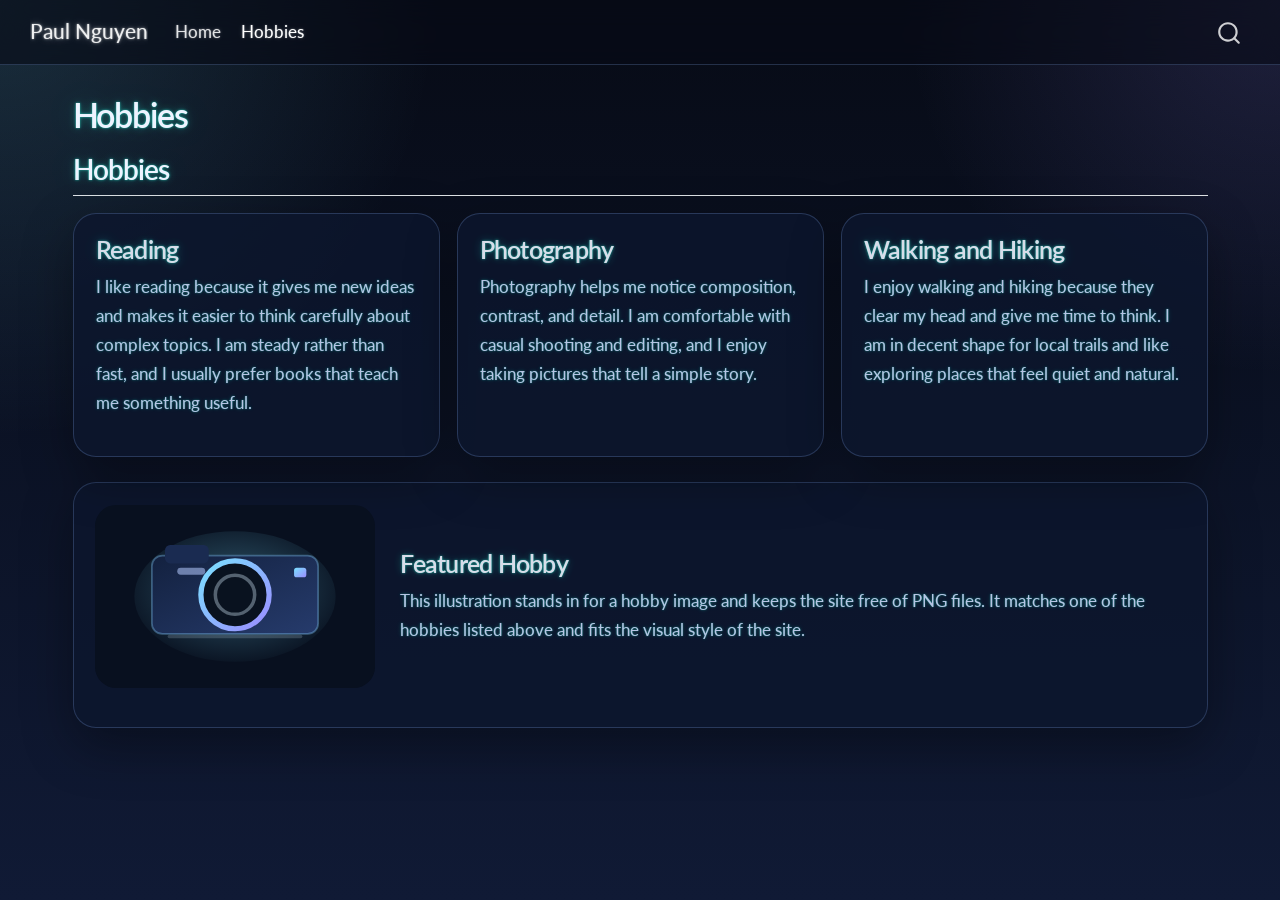
==== docs/hobbies.html @ 5d2afad6 "not sure what happened but ok" ====
<!DOCTYPE html>
<html xmlns="http://www.w3.org/1999/xhtml" lang="en" xml:lang="en"><head>

<meta charset="utf-8">
<meta name="generator" content="quarto-1.9.37">

<meta name="viewport" content="width=device-width, initial-scale=1.0, user-scalable=yes">


<title>Hobbies – Paul Nguyen</title>
<style>
/* Default styles provided by pandoc.
** See https://pandoc.org/MANUAL.html#variables-for-html for config info.
*/
code{white-space: pre-wrap;}
span.smallcaps{font-variant: small-caps;}
div.columns{display: flex; gap: min(4vw, 1.5em);}
div.column{flex: auto; overflow-x: auto;}
div.hanging-indent{margin-left: 1.5em; text-indent: -1.5em;}
ul.task-list{list-style: none;}
ul.task-list li input[type="checkbox"] {
  width: 0.8em;
  margin: 0 0.8em 0.2em -1em; /* quarto-specific, see https://github.com/quarto-dev/quarto-cli/issues/4556 */ 
  vertical-align: middle;
}
</style>


<script src="site_libs/quarto-nav/quarto-nav.js"></script>
<script src="site_libs/quarto-nav/headroom.min.js"></script>
<script src="site_libs/clipboard/clipboard.min.js"></script>
<script src="site_libs/quarto-search/autocomplete.umd.js"></script>
<script src="site_libs/quarto-search/fuse.min.js"></script>
<script src="site_libs/quarto-search/quarto-search.js"></script>
<meta name="quarto:offset" content="./">
<script src="site_libs/quarto-html/quarto.js" type="module"></script>
<script src="site_libs/quarto-html/tabsets/tabsets.js" type="module"></script>
<script src="site_libs/quarto-html/popper.min.js"></script>
<script src="site_libs/quarto-html/tippy.umd.min.js"></script>
<script src="site_libs/quarto-html/anchor.min.js"></script>
<link href="site_libs/quarto-html/tippy.css" rel="stylesheet">
<link href="site_libs/quarto-html/quarto-syntax-highlighting-dark-d0ae9245876894da5ac7e18953ecc5cc.css" rel="stylesheet" id="quarto-text-highlighting-styles">
<script src="site_libs/bootstrap/bootstrap.min.js"></script>
<link href="site_libs/bootstrap/bootstrap-icons.css" rel="stylesheet">
<link href="site_libs/bootstrap/bootstrap-2fee8176d83b8b83b3f52c1bb3497846.min.css" rel="stylesheet" append-hash="true" id="quarto-bootstrap" data-mode="dark">
<script id="quarto-search-options" type="application/json">{
  "location": "navbar",
  "copy-button": false,
  "collapse-after": 3,
  "panel-placement": "end",
  "type": "overlay",
  "limit": 50,
  "keyboard-shortcut": [
    "f",
    "/",
    "s"
  ],
  "show-item-context": false,
  "language": {
    "search-no-results-text": "No results",
    "search-matching-documents-text": "matching documents",
    "search-copy-link-title": "Copy link to search",
    "search-hide-matches-text": "Hide additional matches",
    "search-more-match-text": "more match in this document",
    "search-more-matches-text": "more matches in this document",
    "search-clear-button-title": "Clear",
    "search-text-placeholder": "",
    "search-detached-cancel-button-title": "Cancel",
    "search-submit-button-title": "Submit",
    "search-label": "Search"
  }
}</script>


<link rel="stylesheet" href="styles.css">
</head>

<body class="nav-fixed quarto-light">

<div id="quarto-search-results"></div>
  <header id="quarto-header" class="headroom fixed-top">
    <nav class="navbar navbar-expand-lg " data-bs-theme="dark">
      <div class="navbar-container container-fluid">
      <div class="navbar-brand-container mx-auto">
    <a class="navbar-brand" href="./index.html">
    <span class="navbar-title">Paul Nguyen</span>
    </a>
  </div>
            <div id="quarto-search" class="" title="Search"></div>
          <button class="navbar-toggler" type="button" data-bs-toggle="collapse" data-bs-target="#navbarCollapse" aria-controls="navbarCollapse" role="menu" aria-expanded="false" aria-label="Toggle navigation" onclick="if (window.quartoToggleHeadroom) { window.quartoToggleHeadroom(); }">
  <span class="navbar-toggler-icon"></span>
</button>
          <div class="collapse navbar-collapse" id="navbarCollapse">
            <ul class="navbar-nav navbar-nav-scroll me-auto">
  <li class="nav-item">
    <a class="nav-link" href="./index.html"> 
<span class="menu-text">Home</span></a>
  </li>  
  <li class="nav-item">
    <a class="nav-link active" href="./hobbies.html" aria-current="page"> 
<span class="menu-text">Hobbies</span></a>
  </li>  
</ul>
          </div> <!-- /navcollapse -->
            <div class="quarto-navbar-tools">
</div>
      </div> <!-- /container-fluid -->
    </nav>
</header>
<!-- content -->
<div id="quarto-content" class="quarto-container page-columns page-rows-contents page-layout-full page-navbar">
<!-- sidebar -->
<!-- margin-sidebar -->
    
<!-- main -->
<main class="content column-page" id="quarto-document-content">

<header id="title-block-header" class="quarto-title-block default">
<div class="quarto-title">
<h1 class="title">Hobbies</h1>
</div>



<div class="quarto-title-meta column-page">

    
  
    
  </div>
  


</header>


<section id="hobbies" class="level2">
<h2 class="anchored" data-anchor-id="hobbies">Hobbies</h2>
<div class="hobby-stack">
<section id="reading" class="level3 hobby-card">
<h3 class="anchored" data-anchor-id="reading">Reading</h3>
<p>I like reading because it gives me new ideas and makes it easier to think carefully about complex topics. I am steady rather than fast, and I usually prefer books that teach me something useful.</p>
</section>
<section id="photography" class="level3 hobby-card">
<h3 class="anchored" data-anchor-id="photography">Photography</h3>
<p>Photography helps me notice composition, contrast, and detail. I am comfortable with casual shooting and editing, and I enjoy taking pictures that tell a simple story.</p>
</section>
<section id="walking-and-hiking" class="level3 hobby-card">
<h3 class="anchored" data-anchor-id="walking-and-hiking">Walking and Hiking</h3>
<p>I enjoy walking and hiking because they clear my head and give me time to think. I am in decent shape for local trails and like exploring places that feel quiet and natural.</p>
</section>
</div>
<div class="media-panel">
<p><img src="assets/camera.svg" class="img-fluid" alt="Stylized camera illustration representing photography"></p>
<section id="featured-hobby" class="level3 media-copy">
<h3 class="anchored" data-anchor-id="featured-hobby">Featured Hobby</h3>
<p>This illustration stands in for a hobby image and keeps the site free of PNG files. It matches one of the hobbies listed above and fits the visual style of the site.</p>
</section>
</div>


</section>

</main> <!-- /main -->
<script id="quarto-html-after-body" type="application/javascript">
  window.document.addEventListener("DOMContentLoaded", function (event) {
    const icon = "";
    const anchorJS = new window.AnchorJS();
    anchorJS.options = {
      placement: 'right',
      icon: icon
    };
    anchorJS.add('.anchored');
    const isCodeAnnotation = (el) => {
      for (const clz of el.classList) {
        if (clz.startsWith('code-annotation-')) {                     
          return true;
        }
      }
      return false;
    }
    const onCopySuccess = function(e) {
      // button target
      const button = e.trigger;
      // don't keep focus
      button.blur();
      // flash "checked"
      button.classList.add('code-copy-button-checked');
      var currentTitle = button.getAttribute("title");
      button.setAttribute("title", "Copied!");
      let tooltip;
      if (window.bootstrap) {
        button.setAttribute("data-bs-toggle", "tooltip");
        button.setAttribute("data-bs-placement", "left");
        button.setAttribute("data-bs-title", "Copied!");
        tooltip = new bootstrap.Tooltip(button, 
          { trigger: "manual", 
            customClass: "code-copy-button-tooltip",
            offset: [0, -8]});
        tooltip.show();    
      }
      setTimeout(function() {
        if (tooltip) {
          tooltip.hide();
          button.removeAttribute("data-bs-title");
          button.removeAttribute("data-bs-toggle");
          button.removeAttribute("data-bs-placement");
        }
        button.setAttribute("title", currentTitle);
        button.classList.remove('code-copy-button-checked');
      }, 1000);
      // clear code selection
      e.clearSelection();
    }
    const getTextToCopy = function(trigger) {
      const outerScaffold = trigger.parentElement.cloneNode(true);
      const codeEl = outerScaffold.querySelector('code');
      for (const childEl of codeEl.children) {
        if (isCodeAnnotation(childEl)) {
          childEl.remove();
        }
      }
      return codeEl.innerText;
    }
    const clipboard = new window.ClipboardJS('.code-copy-button:not([data-in-quarto-modal])', {
      text: getTextToCopy
    });
    clipboard.on('success', onCopySuccess);
    if (window.document.getElementById('quarto-embedded-source-code-modal')) {
      const clipboardModal = new window.ClipboardJS('.code-copy-button[data-in-quarto-modal]', {
        text: getTextToCopy,
        container: window.document.getElementById('quarto-embedded-source-code-modal')
      });
      clipboardModal.on('success', onCopySuccess);
    }
      var localhostRegex = new RegExp(/^(?:http|https):\/\/localhost\:?[0-9]*\//);
      var mailtoRegex = new RegExp(/^mailto:/);
        var filterRegex = new RegExp('/' + window.location.host + '/');
      var isInternal = (href) => {
          return filterRegex.test(href) || localhostRegex.test(href) || mailtoRegex.test(href);
      }
      // Inspect non-navigation links and adorn them if external
     var links = window.document.querySelectorAll('a[href]:not(.nav-link):not(.navbar-brand):not(.toc-action):not(.sidebar-link):not(.sidebar-item-toggle):not(.pagination-link):not(.no-external):not([aria-hidden]):not(.dropdown-item):not(.quarto-navigation-tool):not(.about-link)');
      for (var i=0; i<links.length; i++) {
        const link = links[i];
        if (!isInternal(link.href)) {
          // undo the damage that might have been done by quarto-nav.js in the case of
          // links that we want to consider external
          if (link.dataset.originalHref !== undefined) {
            link.href = link.dataset.originalHref;
          }
        }
      }
    function tippyHover(el, contentFn, onTriggerFn, onUntriggerFn) {
      const config = {
        allowHTML: true,
        maxWidth: 500,
        delay: 100,
        arrow: false,
        appendTo: function(el) {
            return el.parentElement;
        },
        interactive: true,
        interactiveBorder: 10,
        theme: 'quarto',
        placement: 'bottom-start',
      };
      if (contentFn) {
        config.content = contentFn;
      }
      if (onTriggerFn) {
        config.onTrigger = onTriggerFn;
      }
      if (onUntriggerFn) {
        config.onUntrigger = onUntriggerFn;
      }
      window.tippy(el, config); 
    }
    const noterefs = window.document.querySelectorAll('a[role="doc-noteref"]');
    for (var i=0; i<noterefs.length; i++) {
      const ref = noterefs[i];
      tippyHover(ref, function() {
        // use id or data attribute instead here
        let href = ref.getAttribute('data-footnote-href') || ref.getAttribute('href');
        try { href = new URL(href).hash; } catch {}
        const id = href.replace(/^#\/?/, "");
        const note = window.document.getElementById(id);
        if (note) {
          return note.innerHTML;
        } else {
          return "";
        }
      });
    }
    const xrefs = window.document.querySelectorAll('a.quarto-xref');
    const processXRef = (id, note) => {
      // Strip column container classes
      const stripColumnClz = (el) => {
        el.classList.remove("page-full", "page-columns");
        if (el.children) {
          for (const child of el.children) {
            stripColumnClz(child);
          }
        }
      }
      stripColumnClz(note)
      if (id === null || id.startsWith('sec-')) {
        // Special case sections, only their first couple elements
        const container = document.createElement("div");
        if (note.children && note.children.length > 2) {
          container.appendChild(note.children[0].cloneNode(true));
          for (let i = 1; i < note.children.length; i++) {
            const child = note.children[i];
            if (child.tagName === "P" && child.innerText === "") {
              continue;
            } else {
              container.appendChild(child.cloneNode(true));
              break;
            }
          }
          if (window.Quarto?.typesetMath) {
            window.Quarto.typesetMath(container);
          }
          return container.innerHTML
        } else {
          if (window.Quarto?.typesetMath) {
            window.Quarto.typesetMath(note);
          }
          return note.innerHTML;
        }
      } else {
        // Remove any anchor links if they are present
        const anchorLink = note.querySelector('a.anchorjs-link');
        if (anchorLink) {
          anchorLink.remove();
        }
        if (window.Quarto?.typesetMath) {
          window.Quarto.typesetMath(note);
        }
        if (note.classList.contains("callout")) {
          return note.outerHTML;
        } else {
          return note.innerHTML;
        }
      }
    }
    for (var i=0; i<xrefs.length; i++) {
      const xref = xrefs[i];
      tippyHover(xref, undefined, function(instance) {
        instance.disable();
        let url = xref.getAttribute('href');
        let hash = undefined; 
        if (url.startsWith('#')) {
          hash = url;
        } else {
          try { hash = new URL(url).hash; } catch {}
        }
        if (hash) {
          const id = hash.replace(/^#\/?/, "");
          const note = window.document.getElementById(id);
          if (note !== null) {
            try {
              const html = processXRef(id, note.cloneNode(true));
              instance.setContent(html);
            } finally {
              instance.enable();
              instance.show();
            }
          } else {
            // See if we can fetch this
            fetch(url.split('#')[0])
            .then(res => res.text())
            .then(html => {
              const parser = new DOMParser();
              const htmlDoc = parser.parseFromString(html, "text/html");
              const note = htmlDoc.getElementById(id);
              if (note !== null) {
                const html = processXRef(id, note);
                instance.setContent(html);
              } 
            }).finally(() => {
              instance.enable();
              instance.show();
            });
          }
        } else {
          // See if we can fetch a full url (with no hash to target)
          // This is a special case and we should probably do some content thinning / targeting
          fetch(url)
          .then(res => res.text())
          .then(html => {
            const parser = new DOMParser();
            const htmlDoc = parser.parseFromString(html, "text/html");
            const note = htmlDoc.querySelector('main.content');
            if (note !== null) {
              // This should only happen for chapter cross references
              // (since there is no id in the URL)
              // remove the first header
              if (note.children.length > 0 && note.children[0].tagName === "HEADER") {
                note.children[0].remove();
              }
              const html = processXRef(null, note);
              instance.setContent(html);
            } 
          }).finally(() => {
            instance.enable();
            instance.show();
          });
        }
      }, function(instance) {
      });
    }
        let selectedAnnoteEl;
        const selectorForAnnotation = ( cell, annotation) => {
          let cellAttr = 'data-code-cell="' + cell + '"';
          let lineAttr = 'data-code-annotation="' +  annotation + '"';
          const selector = 'span[' + cellAttr + '][' + lineAttr + ']';
          return selector;
        }
        const selectCodeLines = (annoteEl) => {
          const doc = window.document;
          const targetCell = annoteEl.getAttribute("data-target-cell");
          const targetAnnotation = annoteEl.getAttribute("data-target-annotation");
          const annoteSpan = window.document.querySelector(selectorForAnnotation(targetCell, targetAnnotation));
          const lines = annoteSpan.getAttribute("data-code-lines").split(",");
          const lineIds = lines.map((line) => {
            return targetCell + "-" + line;
          })
          let top = null;
          let height = null;
          let parent = null;
          if (lineIds.length > 0) {
              //compute the position of the single el (top and bottom and make a div)
              const el = window.document.getElementById(lineIds[0]);
              top = el.offsetTop;
              height = el.offsetHeight;
              parent = el.parentElement.parentElement;
            if (lineIds.length > 1) {
              const lastEl = window.document.getElementById(lineIds[lineIds.length - 1]);
              const bottom = lastEl.offsetTop + lastEl.offsetHeight;
              height = bottom - top;
            }
            if (top !== null && height !== null && parent !== null) {
              // cook up a div (if necessary) and position it 
              let div = window.document.getElementById("code-annotation-line-highlight");
              if (div === null) {
                div = window.document.createElement("div");
                div.setAttribute("id", "code-annotation-line-highlight");
                div.style.position = 'absolute';
                parent.appendChild(div);
              }
              div.style.top = top - 2 + "px";
              div.style.height = height + 4 + "px";
              div.style.left = 0;
              let gutterDiv = window.document.getElementById("code-annotation-line-highlight-gutter");
              if (gutterDiv === null) {
                gutterDiv = window.document.createElement("div");
                gutterDiv.setAttribute("id", "code-annotation-line-highlight-gutter");
                gutterDiv.style.position = 'absolute';
                const codeCell = window.document.getElementById(targetCell);
                const gutter = codeCell.querySelector('.code-annotation-gutter');
                gutter.appendChild(gutterDiv);
              }
              gutterDiv.style.top = top - 2 + "px";
              gutterDiv.style.height = height + 4 + "px";
            }
            selectedAnnoteEl = annoteEl;
          }
        };
        const unselectCodeLines = () => {
          const elementsIds = ["code-annotation-line-highlight", "code-annotation-line-highlight-gutter"];
          elementsIds.forEach((elId) => {
            const div = window.document.getElementById(elId);
            if (div) {
              div.remove();
            }
          });
          selectedAnnoteEl = undefined;
        };
          // Handle positioning of the toggle
      window.addEventListener(
        "resize",
        throttle(() => {
          elRect = undefined;
          if (selectedAnnoteEl) {
            selectCodeLines(selectedAnnoteEl);
          }
        }, 10)
      );
      function throttle(fn, ms) {
      let throttle = false;
      let timer;
        return (...args) => {
          if(!throttle) { // first call gets through
              fn.apply(this, args);
              throttle = true;
          } else { // all the others get throttled
              if(timer) clearTimeout(timer); // cancel #2
              timer = setTimeout(() => {
                fn.apply(this, args);
                timer = throttle = false;
              }, ms);
          }
        };
      }
        // Attach click handler to the DT
        const annoteDls = window.document.querySelectorAll('dt[data-target-cell]');
        for (const annoteDlNode of annoteDls) {
          annoteDlNode.addEventListener('click', (event) => {
            const clickedEl = event.target;
            if (clickedEl !== selectedAnnoteEl) {
              unselectCodeLines();
              const activeEl = window.document.querySelector('dt[data-target-cell].code-annotation-active');
              if (activeEl) {
                activeEl.classList.remove('code-annotation-active');
              }
              selectCodeLines(clickedEl);
              clickedEl.classList.add('code-annotation-active');
            } else {
              // Unselect the line
              unselectCodeLines();
              clickedEl.classList.remove('code-annotation-active');
            }
          });
        }
    const findCites = (el) => {
      const parentEl = el.parentElement;
      if (parentEl) {
        const cites = parentEl.dataset.cites;
        if (cites) {
          return {
            el,
            cites: cites.split(' ')
          };
        } else {
          return findCites(el.parentElement)
        }
      } else {
        return undefined;
      }
    };
    var bibliorefs = window.document.querySelectorAll('a[role="doc-biblioref"]');
    for (var i=0; i<bibliorefs.length; i++) {
      const ref = bibliorefs[i];
      const citeInfo = findCites(ref);
      if (citeInfo) {
        tippyHover(citeInfo.el, function() {
          var popup = window.document.createElement('div');
          citeInfo.cites.forEach(function(cite) {
            var citeDiv = window.document.createElement('div');
            citeDiv.classList.add('hanging-indent');
            citeDiv.classList.add('csl-entry');
            var biblioDiv = window.document.getElementById('ref-' + cite);
            if (biblioDiv) {
              citeDiv.innerHTML = biblioDiv.innerHTML;
            }
            popup.appendChild(citeDiv);
          });
          return popup.innerHTML;
        });
      }
    }
  });
  </script>
</div> <!-- /content -->




</body></html>
---- docs/site_libs/quarto-html/tippy.css ----
.tippy-box[data-animation=fade][data-state=hidden]{opacity:0}[data-tippy-root]{max-width:calc(100vw - 10px)}.tippy-box{position:relative;background-color:#333;color:#fff;border-radius:4px;font-size:14px;line-height:1.4;white-space:normal;outline:0;transition-property:transform,visibility,opacity}.tippy-box[data-placement^=top]>.tippy-arrow{bottom:0}.tippy-box[data-placement^=top]>.tippy-arrow:before{bottom:-7px;left:0;border-width:8px 8px 0;border-top-color:initial;transform-origin:center top}.tippy-box[data-placement^=bottom]>.tippy-arrow{top:0}.tippy-box[data-placement^=bottom]>.tippy-arrow:before{top:-7px;left:0;border-width:0 8px 8px;border-bottom-color:initial;transform-origin:center bottom}.tippy-box[data-placement^=left]>.tippy-arrow{right:0}.tippy-box[data-placement^=left]>.tippy-arrow:before{border-width:8px 0 8px 8px;border-left-color:initial;right:-7px;transform-origin:center left}.tippy-box[data-placement^=right]>.tippy-arrow{left:0}.tippy-box[data-placement^=right]>.tippy-arrow:before{left:-7px;border-width:8px 8px 8px 0;border-right-color:initial;transform-origin:center right}.tippy-box[data-inertia][data-state=visible]{transition-timing-function:cubic-bezier(.54,1.5,.38,1.11)}.tippy-arrow{width:16px;height:16px;color:#333}.tippy-arrow:before{content:"";position:absolute;border-color:transparent;border-style:solid}.tippy-content{position:relative;padding:5px 9px;z-index:1}
---- docs/site_libs/quarto-html/quarto-syntax-highlighting-dark-d0ae9245876894da5ac7e18953ecc5cc.css ----
/* quarto syntax highlight colors */
:root {
  --quarto-hl-al-color: #f07178;
  --quarto-hl-an-color: #d4d0ab;
  --quarto-hl-at-color: #00e0e0;
  --quarto-hl-bn-color: #d4d0ab;
  --quarto-hl-bu-color: #abe338;
  --quarto-hl-ch-color: #abe338;
  --quarto-hl-co-color: #f8f8f2;
  --quarto-hl-cv-color: #ffd700;
  --quarto-hl-cn-color: #ffd700;
  --quarto-hl-cf-color: #ffa07a;
  --quarto-hl-dt-color: #ffa07a;
  --quarto-hl-dv-color: #d4d0ab;
  --quarto-hl-do-color: #f8f8f2;
  --quarto-hl-er-color: #f07178;
  --quarto-hl-ex-color: #00e0e0;
  --quarto-hl-fl-color: #d4d0ab;
  --quarto-hl-fu-color: #ffa07a;
  --quarto-hl-im-color: #abe338;
  --quarto-hl-in-color: #d4d0ab;
  --quarto-hl-kw-color: #ffa07a;
  --quarto-hl-op-color: #ffa07a;
  --quarto-hl-ot-color: #00e0e0;
  --quarto-hl-pp-color: #dcc6e0;
  --quarto-hl-re-color: #00e0e0;
  --quarto-hl-sc-color: #abe338;
  --quarto-hl-ss-color: #abe338;
  --quarto-hl-st-color: #abe338;
  --quarto-hl-va-color: #00e0e0;
  --quarto-hl-vs-color: #abe338;
  --quarto-hl-wa-color: #dcc6e0;
}

/* other quarto variables */
:root {
  --quarto-font-monospace: SFMono-Regular, Menlo, Monaco, Consolas, "Liberation Mono", "Courier New", monospace;
}

/* syntax highlight based on Pandoc's rules */
pre > code.sourceCode > span {
  color: #f8f8f2;
}

code.sourceCode > span {
  color: #f8f8f2;
}

div.sourceCode,
div.sourceCode pre.sourceCode {
  color: #f8f8f2;
}

/* Normal */
code span {
  color: #f8f8f2;
}

/* Alert */
code span.al {
  color: #f07178;
}

/* Annotation */
code span.an {
  color: #d4d0ab;
}

/* Attribute */
code span.at {
  color: #00e0e0;
}

/* BaseN */
code span.bn {
  color: #d4d0ab;
}

/* BuiltIn */
code span.bu {
  color: #abe338;
}

/* ControlFlow */
code span.cf {
  font-weight: bold;
  color: #ffa07a;
}

/* Char */
code span.ch {
  color: #abe338;
}

/* Constant */
code span.cn {
  color: #ffd700;
}

/* Comment */
code span.co {
  font-style: italic;
  color: #f8f8f2;
}

/* CommentVar */
code span.cv {
  color: #ffd700;
}

/* Documentation */
code span.do {
  color: #f8f8f2;
}

/* DataType */
code span.dt {
  color: #ffa07a;
}

/* DecVal */
code span.dv {
  color: #d4d0ab;
}

/* Error */
code span.er {
  color: #f07178;
  text-decoration: underline;
}

/* Extension */
code span.ex {
  font-weight: bold;
  color: #00e0e0;
}

/* Float */
code span.fl {
  color: #d4d0ab;
}

/* Function */
code span.fu {
  color: #ffa07a;
}

/* Import */
code span.im {
  color: #abe338;
}

/* Information */
code span.in {
  color: #d4d0ab;
}

/* Keyword */
code span.kw {
  font-weight: bold;
  color: #ffa07a;
}

/* Operator */
code span.op {
  color: #ffa07a;
}

/* Other */
code span.ot {
  color: #00e0e0;
}

/* Preprocessor */
code span.pp {
  color: #dcc6e0;
}

/* RegionMarker */
code span.re {
  background-color: #f8f8f2;
  color: #00e0e0;
}

/* SpecialChar */
code span.sc {
  color: #abe338;
}

/* SpecialString */
code span.ss {
  color: #abe338;
}

/* String */
code span.st {
  color: #abe338;
}

/* Variable */
code span.va {
  color: #00e0e0;
}

/* VerbatimString */
code span.vs {
  color: #abe338;
}

/* Warning */
code span.wa {
  color: #dcc6e0;
}

.prevent-inlining {
  content: "</";
}

/*# sourceMappingURL=e2dac9153eaf3c552d5043f9565d03d7.css.map */
---- docs/styles.css ----
:root {
  --site-bg: #070b16;
  --site-bg-2: #101a35;
  --site-surface: rgba(13, 22, 46, 0.82);
  --site-surface-strong: rgba(18, 30, 59, 0.96);
  --site-border: rgba(142, 181, 255, 0.22);
  --site-text: #eef3ff;
  --site-muted: #b7c4e4;
  --site-accent: #7ae1ff;
  --site-accent-2: #9b8cff;
  --site-shadow: 0 18px 50px rgba(0, 0, 0, 0.34);
}

body {
  background:
    radial-gradient(circle at top left, rgba(122, 225, 255, 0.16), transparent 28%),
    radial-gradient(circle at top right, rgba(155, 140, 255, 0.16), transparent 24%),
    linear-gradient(180deg, var(--site-bg) 0%, var(--site-bg-2) 100%);
  color: var(--site-text);
}

.navbar, .quarto-title-banner {
  backdrop-filter: blur(14px);
  background: rgba(7, 11, 22, 0.6) !important;
  border-bottom: 1px solid var(--site-border);
}

.quarto-about-jolla {
  gap: 2rem;
}

.quarto-about-jolla .about-entity {
  border: 1px solid var(--site-border);
  border-radius: 1.5rem;
  background: var(--site-surface);
  box-shadow: var(--site-shadow);
  padding: 1.75rem;
}

.quarto-about-jolla .about-image img,
.quarto-about-jolla .about-image svg {
  filter: drop-shadow(0 12px 30px rgba(0, 0, 0, 0.35));
}

.quarto-about-jolla .about-links a {
  color: var(--site-text);
  border-color: var(--site-border);
}

.quarto-about-jolla .about-links a:hover {
  border-color: var(--site-accent);
  color: var(--site-accent);
}

.quarto-about-jolla .about-links .bi {
  color: var(--site-accent);
}

main.content {
  max-width: 1180px;
}

h1, h2, h3 {
  letter-spacing: -0.03em;
}

h2 {
  margin-top: 2.25rem;
  margin-bottom: 1rem;
}

.eyebrow {
  text-transform: uppercase;
  letter-spacing: 0.22em;
  font-size: 0.75rem;
  color: var(--site-accent);
  margin-bottom: 0.75rem;
}

.card-grid,
.hobby-stack {
  display: grid;
  grid-template-columns: repeat(auto-fit, minmax(220px, 1fr));
  gap: 1rem;
}

.info-card,
.hobby-card,
.media-panel {
  border: 1px solid var(--site-border);
  border-radius: 1.35rem;
  background: var(--site-surface);
  box-shadow: var(--site-shadow);
}

.info-card,
.hobby-card {
  padding: 1.25rem 1.3rem;
}

.info-card h3,
.hobby-card h3,
.media-copy h3 {
  margin-top: 0;
}

.media-panel {
  margin-top: 1.5rem;
  padding: 1.25rem;
  display: grid;
  grid-template-columns: minmax(180px, 280px) 1fr;
  gap: 1.5rem;
  align-items: center;
}

.media-panel img {
  width: 100%;
  max-width: 280px;
  margin: 0 auto;
  display: block;
}

.media-copy {
  color: var(--site-muted);
}

.media-copy h3 {
  color: var(--site-text);
}

.card-grid .info-card,
.hobby-card,
.media-panel,
.quarto-about-jolla .about-entity {
  transition: transform 180ms ease, border-color 180ms ease, background 180ms ease;
}

.card-grid .info-card:hover,
.hobby-card:hover,
.media-panel:hover,
.quarto-about-jolla .about-entity:hover {
  transform: translateY(-3px);
  border-color: rgba(122, 225, 255, 0.5);
}

p, li {
  color: var(--site-muted);
  line-height: 1.7;
}

@media (max-width: 720px) {
  .media-panel {
    grid-template-columns: 1fr;
    text-align: left;
  }

  .quarto-about-jolla .about-entity {
    padding: 1.25rem;
  }
}
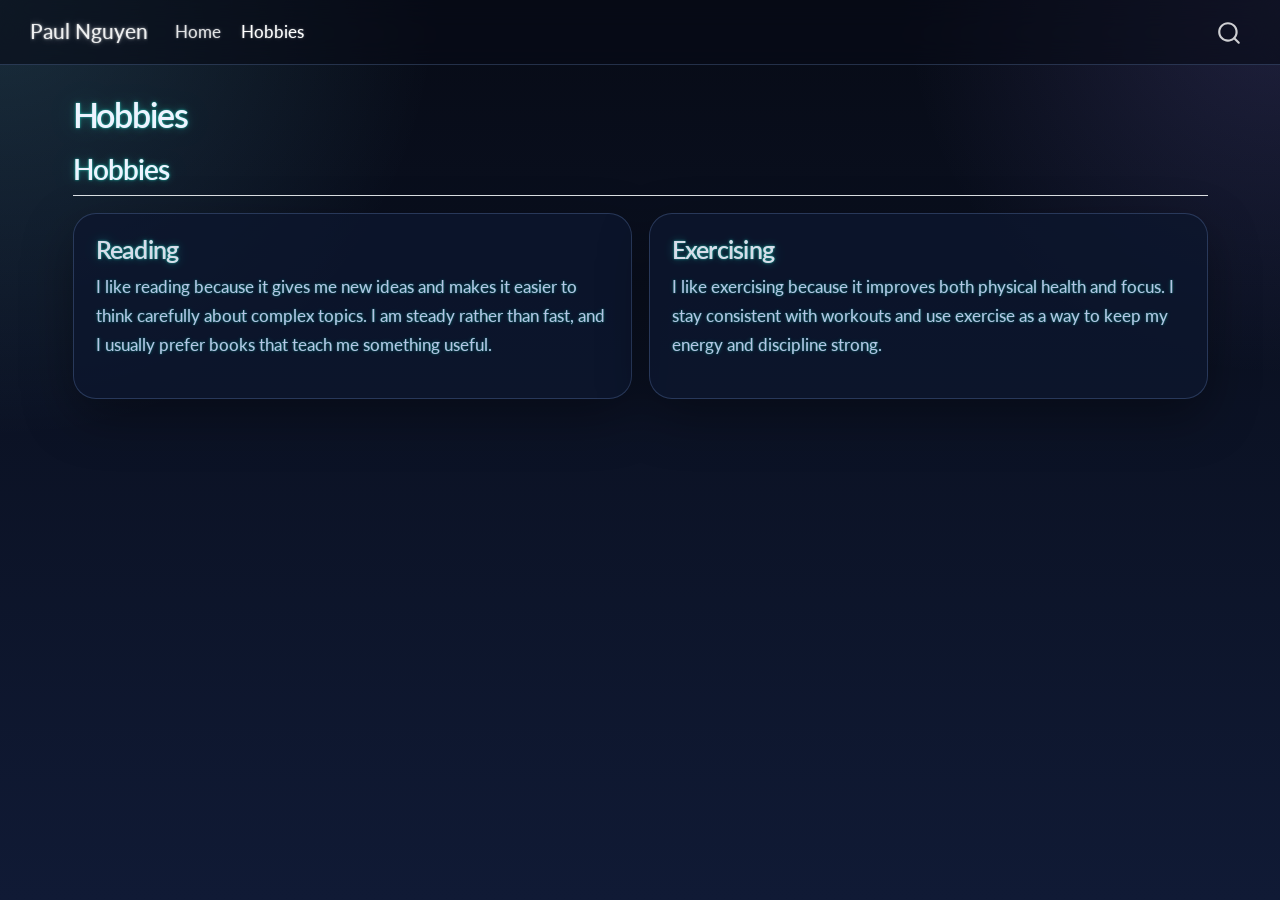
==== commit 3bab23e4: "update info" ====
--- a/docs/hobbies.html
+++ b/docs/hobbies.html
@@ -141,20 +141,9 @@
 <h3 class="anchored" data-anchor-id="reading">Reading</h3>
 <p>I like reading because it gives me new ideas and makes it easier to think carefully about complex topics. I am steady rather than fast, and I usually prefer books that teach me something useful.</p>
 </section>
-<section id="photography" class="level3 hobby-card">
-<h3 class="anchored" data-anchor-id="photography">Photography</h3>
-<p>Photography helps me notice composition, contrast, and detail. I am comfortable with casual shooting and editing, and I enjoy taking pictures that tell a simple story.</p>
-</section>
-<section id="walking-and-hiking" class="level3 hobby-card">
-<h3 class="anchored" data-anchor-id="walking-and-hiking">Walking and Hiking</h3>
-<p>I enjoy walking and hiking because they clear my head and give me time to think. I am in decent shape for local trails and like exploring places that feel quiet and natural.</p>
-</section>
-</div>
-<div class="media-panel">
-<p><img src="assets/camera.svg" class="img-fluid" alt="Stylized camera illustration representing photography"></p>
-<section id="featured-hobby" class="level3 media-copy">
-<h3 class="anchored" data-anchor-id="featured-hobby">Featured Hobby</h3>
-<p>This illustration stands in for a hobby image and keeps the site free of PNG files. It matches one of the hobbies listed above and fits the visual style of the site.</p>
+<section id="exercising" class="level3 hobby-card">
+<h3 class="anchored" data-anchor-id="exercising">Exercising</h3>
+<p>I like exercising because it improves both physical health and focus. I stay consistent with workouts and use exercise as a way to keep my energy and discipline strong.</p>
 </section>
 </div>
 
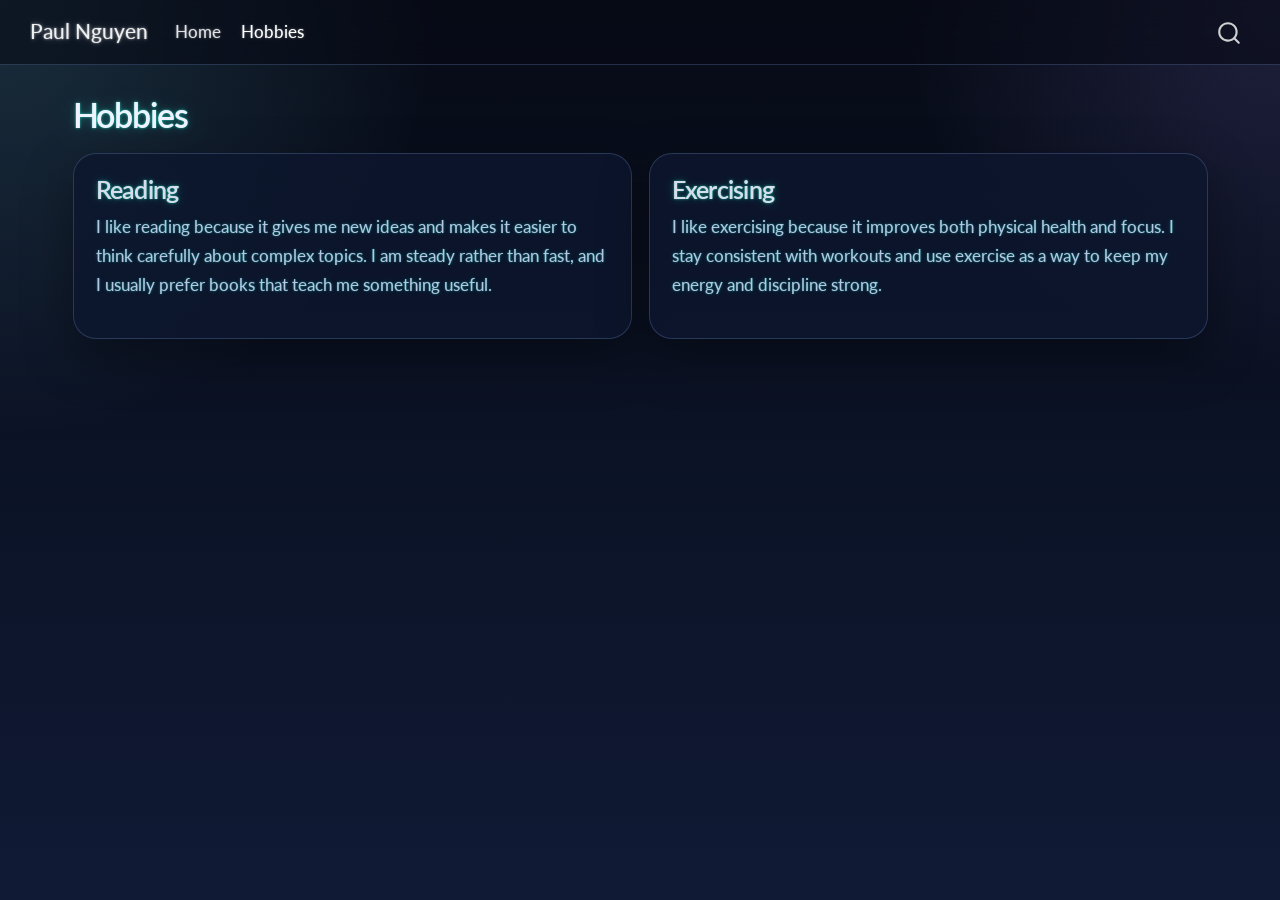
==== commit 473b777d: "removed info" ====
--- a/docs/hobbies.html
+++ b/docs/hobbies.html
@@ -134,8 +134,6 @@
 </header>
 
 
-<section id="hobbies" class="level2">
-<h2 class="anchored" data-anchor-id="hobbies">Hobbies</h2>
 <div class="hobby-stack">
 <section id="reading" class="level3 hobby-card">
 <h3 class="anchored" data-anchor-id="reading">Reading</h3>
@@ -148,7 +146,6 @@
 </div>
 
 
-</section>
 
 </main> <!-- /main -->
 <script id="quarto-html-after-body" type="application/javascript">
--- a/docs/styles.css
+++ b/docs/styles.css
@@ -11,12 +11,27 @@
   --site-shadow: 0 18px 50px rgba(0, 0, 0, 0.34);
 }
 
+html,
+body {
+  min-height: 100%;
+  background-color: var(--site-bg);
+}
+
 body {
   background:
     radial-gradient(circle at top left, rgba(122, 225, 255, 0.16), transparent 28%),
     radial-gradient(circle at top right, rgba(155, 140, 255, 0.16), transparent 24%),
     linear-gradient(180deg, var(--site-bg) 0%, var(--site-bg-2) 100%);
+  background-repeat: no-repeat;
+  background-attachment: fixed;
+  background-size: cover;
   color: var(--site-text);
+}
+
+.quarto-container,
+#quarto-content,
+main.content {
+  background: transparent;
 }
 
 .navbar, .quarto-title-banner {
@@ -148,6 +163,14 @@
   line-height: 1.7;
 }
 
+.cert-list {
+  text-align: center;
+}
+
+.cert-list p {
+  margin: 0.45rem 0;
+}
+
 @media (max-width: 720px) {
   .media-panel {
     grid-template-columns: 1fr;
